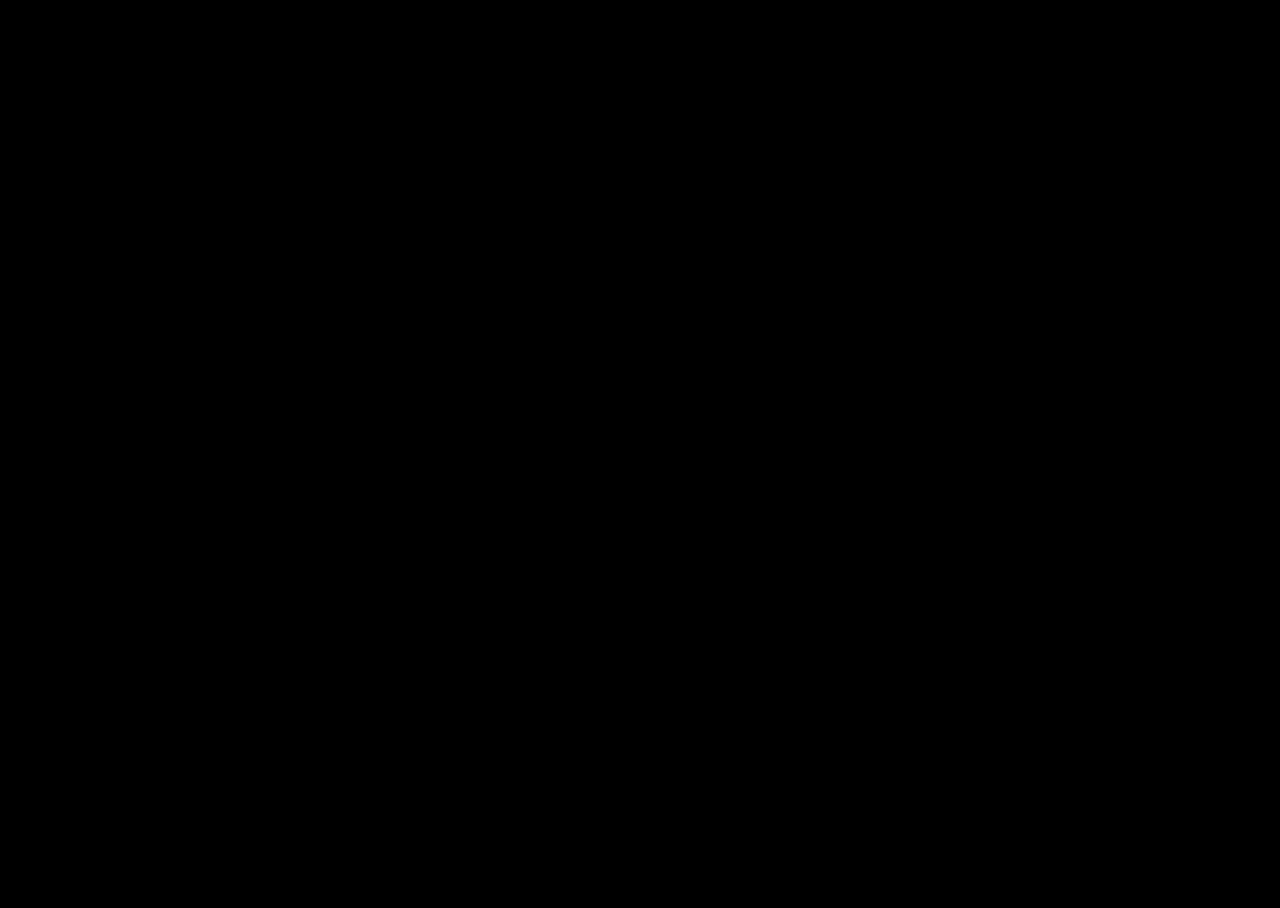
==== src/main/webapp/index.html @ 61eca775 "first commit" ====
<!DOCTYPE html>
<html>
    <head>
        <title>Spy Communication Utility</title>
        <meta http-equiv="Content-Type" content="text/html; charset=UTF-8">
        <link rel="stylesheet" type="text/css" href="style.css"/>
        <script src="jquery-3.3.1.min.js"></script>
    </head>
    <body>
        <canvas id="canvas" width="640" height="400"></canvas>
       
        
        <div id ="commentDiv">
            <div class="instructions">Comments used to collaborate with other agents on your faction will be displayed here.
        Only agents of your team will be able to see these comments.  You can use this section to communicate with other
        agents on your team.
            </div>
        </div>
        <div id ="clueDiv">
            <div class="instructions">Clues discovered by your faction will be displayed in this section. These clues can be used to complete the 
        final objective of your mission.  Your country is depending on you completing this mission!
            </div>
        </div>
        <div id ="codeEntry">
            <textarea id="codeTextArea" placeholder="Enter Code here: ..."></textarea>
        </div>
        <div id ="commentEntry">
            <textarea id="commentTextArea" placeholder="Comment here:..."></textarea>
        </div>
        <div id="clueInputDiv">
            <div><textarea id="agentIdFieldBox" placeholder="Put AgentId here:" rows="3"></textarea></div>
            <div><textarea id="cluebox" placeholder="Put Clue here:" rows="5"></textarea></div>
            <button id="cluesubmit">Submit</button>
        </div>
        <audio id="clickSound" src="RbMg.wav"></audio>
        <audio id="alertSound" src="alertsound.wav"></audio>
        <audio id="wooshSound" src="woosh.wav"></audio>
        <img id="leftDoor" src="leftdoor.png" alt="leftdoor" hidden/>
        <img id="rightDoor" src="rightdoor.png" alt="rightdoor" hidden/>
        <script src="websocket.js"></script>
        <script src="keypad.js"></script>
    </body>
</html>
---- src/main/webapp/style.css ----
/*
To change this license header, choose License Headers in Project Properties.
To change this template file, choose Tools | Templates
and open the template in the editor.
*/
/* 
    Created on : 16-Oct-2018, 7:47:58 PM
    Author     : jamietung
*/


@charset "UTF-8";

html {
    height: 100%;
}

body {
    background-color: black;
    height: 100%;
}

#safeDiv {
    display: block;
    position: relative;
    background-color: black;
    min-height: 50%;
    width: 33%;
    margin-left: auto;
    margin-right: auto;
    top: 25%;
    z-index: 20;
}
canvas {
            background-color: black;
            display: block;
            position: absolute;
            top: 0;
            left: 0;
            right: 0;
            bottom: 0;
            width: 100%;
            height: 100%;
        }

#digitalDisplay {
    display: block;
    border: solid black 2px;
    background-color: white;
    width: 100%;
    min-height:60px;
}

#safeDiv div {
    padding-left: 4px;
}

#safeDiv div Button {
    display: block;
    width: 33%;
    height: 87px;
    font-size: larger;
    float: left;
}

#clueDiv {
    display: none;
    border: solid green 3px;
    width: 49.5%;
    height: auto !important; /* real browsers */
    min-height: 100%; /* real browsers */
    color: green;
}

div.instructions, div.clue, div.comment {
    padding-left: 10pt;
    padding-right: 10pt;
    padding-top: 5pt;
    padding-bottom: 5pt;
}


#commentDiv {
    border: solid green 3px;
    display: none;
    width: 49.5%;
    height: auto !important; /* real browsers */
    min-height: 90%; /* real browsers */
    color: green;
    float: right;
}
#codeEntry {
   border: solid green 3px;
   display: none;
   position: relative;
   width: 49.5%;
   color: green;
   min-height: 2%;
   left: 50%;
   top: -10%;
   
}
#commentEntry {
    border: solid green 3px;
    display: none;
    position: relative;
    width: 49.5%;
    min-height: 2%;
    color:green;
    left: 50%;
    top: -10%;
}
textarea {
    display: none;
    -webkit-box-sizing: border-box;
	-moz-box-sizing: border-box;
	box-sizing: border-box;
        height: 100%;
	width: 100%;
}
div.trashError {
    font-weight: bold;
    color:red;
}
div#clueInputDiv {
    display: none;
    position: relative;
    top: -100%;
    left: 50%;
    width: 48%;
}
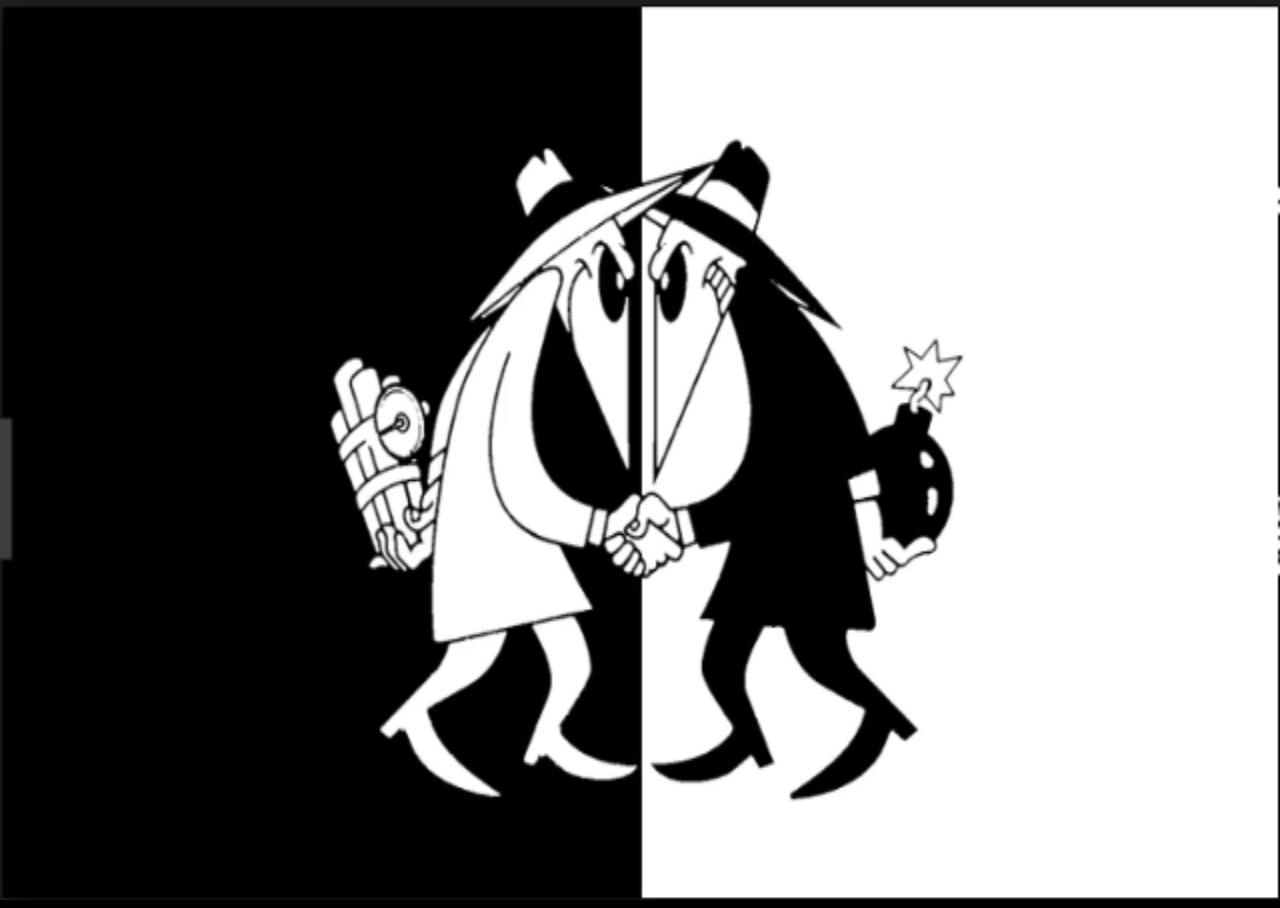
==== commit a03c4c7e: "second commit" ====
--- a/src/main/webapp/index.html
+++ b/src/main/webapp/index.html
@@ -8,7 +8,19 @@
     </head>
     <body>
         <canvas id="canvas" width="640" height="400"></canvas>
-       
+        
+        <div id="voluntaryCodeDiv">
+            <div>Enter Code</div>
+            <div>
+                <input id="codeBox1" class="codeBox" maxlength="1"/>
+                <input id="codeBox2" class="codeBox" maxlength="1"/>
+                <input id="codeBox3" class="codeBox" maxlength="1"/>
+                <input id="codeBox4" class="codeBox" maxlength="1"/>
+                <input id="codeBox5" class="codeBox" maxlength="1"/>
+            </div>
+            <button id="skipButton">Skip</button>
+            <button id="enterButton">Enter</button>
+        </div>
         
         <div id ="commentDiv">
             <div class="instructions">Comments used to collaborate with other agents on your faction will be displayed here.
@@ -22,7 +34,7 @@
             </div>
         </div>
         <div id ="codeEntry">
-            <textarea id="codeTextArea" placeholder="Enter Code here: ..."></textarea>
+            <button id="summonVoluntaryCodeDiv">Input Code</button>
         </div>
         <div id ="commentEntry">
             <textarea id="commentTextArea" placeholder="Comment here:..."></textarea>
@@ -32,11 +44,12 @@
             <div><textarea id="cluebox" placeholder="Put Clue here:" rows="5"></textarea></div>
             <button id="cluesubmit">Submit</button>
         </div>
+        
         <audio id="clickSound" src="RbMg.wav"></audio>
         <audio id="alertSound" src="alertsound.wav"></audio>
         <audio id="wooshSound" src="woosh.wav"></audio>
-        <img id="leftDoor" src="leftdoor.png" alt="leftdoor" hidden/>
-        <img id="rightDoor" src="rightdoor.png" alt="rightdoor" hidden/>
+        <img id="leftDoor" src="left.png" alt="leftdoor" hidden/>
+        <img id="rightDoor" src="right.png" alt="rightdoor" hidden/>
         <script src="websocket.js"></script>
         <script src="keypad.js"></script>
     </body>
--- a/src/main/webapp/style.css
+++ b/src/main/webapp/style.css
@@ -85,7 +85,7 @@
     display: none;
     width: 49.5%;
     height: auto !important; /* real browsers */
-    min-height: 90%; /* real browsers */
+    min-height: 95%; /* real browsers */
     color: green;
     float: right;
 }
@@ -96,19 +96,19 @@
    width: 49.5%;
    color: green;
    min-height: 2%;
-   left: 50%;
-   top: -10%;
+   left: 0%;
+   top: -3%;
    
 }
 #commentEntry {
-    border: solid green 3px;
+    border: solid black 3px;
     display: none;
     position: relative;
     width: 49.5%;
     min-height: 2%;
     color:green;
     left: 50%;
-    top: -10%;
+    top: -8%;
 }
 textarea {
     display: none;
@@ -118,6 +118,12 @@
         height: 100%;
 	width: 100%;
 }
+button#summonVoluntaryCodeDiv {
+    display: block;
+    width: 100%;
+    text-align: center;
+}
+
 div.trashError {
     font-weight: bold;
     color:red;
@@ -128,4 +134,45 @@
     top: -100%;
     left: 50%;
     width: 48%;
+}
+
+#voluntaryCodeDiv {
+    display: none;
+    position: relative;
+    top: 30%;
+    background-color: white;
+    width: 33%;
+    min-height: 30%;
+    text-align: center;
+    font-size: xx-large;
+    padding: 10pt 10pt 10pt 10pt;
+    margin-left: auto;
+    margin-right: auto;
+}
+
+#voluntaryCodeDiv button {
+    font-size: x-large;
+}
+
+#voluntaryCodeDiv div {
+    margin-top: 5%;
+    margin-bottom: 10%;
+}
+
+#skipButton {
+    display: block;
+    float: left;
+    margin-left: 2em;
+}
+
+#enterButton {
+    display: block;
+    float: right;
+    margin-right: 2em;
+}
+
+input.codeBox {
+    font-size: larger;
+    text-align: center;
+    width: 15%;
 }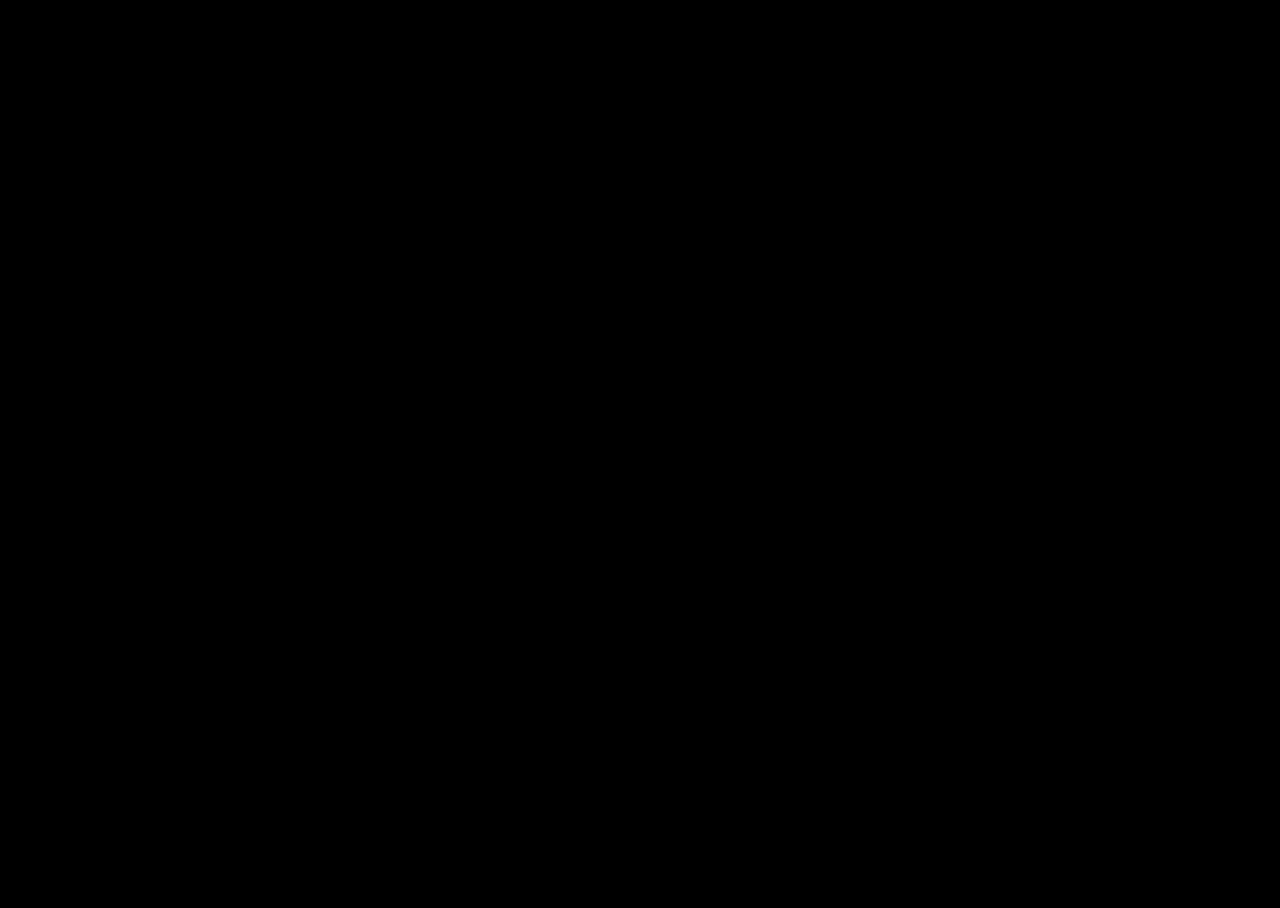
==== commit 35c73776: "third commit" ====
--- a/src/main/webapp/index.html
+++ b/src/main/webapp/index.html
@@ -51,6 +51,5 @@
         <img id="leftDoor" src="left.png" alt="leftdoor" hidden/>
         <img id="rightDoor" src="right.png" alt="rightdoor" hidden/>
         <script src="websocket.js"></script>
-        <script src="keypad.js"></script>
     </body>
 </html>
--- a/src/main/webapp/style.css
+++ b/src/main/webapp/style.css
@@ -65,11 +65,11 @@
 
 #clueDiv {
     display: none;
-    border: solid green 3px;
+    overflow-y: auto;
+    color: green;
     width: 49.5%;
     height: auto !important; /* real browsers */
-    min-height: 100%; /* real browsers */
-    color: green;
+    min-height: 95%; /* real browsers */
 }
 
 div.instructions, div.clue, div.comment {
@@ -79,10 +79,13 @@
     padding-bottom: 5pt;
 }
 
+div.instructions {
+    font-size: x-large;
+}
 
 #commentDiv {
-    border: solid green 3px;
     display: none;
+    overflow-y: auto;
     width: 49.5%;
     height: auto !important; /* real browsers */
     min-height: 95%; /* real browsers */
@@ -90,25 +93,24 @@
     float: right;
 }
 #codeEntry {
-   border: solid green 3px;
+   border: none;
    display: none;
    position: relative;
-   width: 49.5%;
+   width: 10%;
    color: green;
-   min-height: 2%;
+   min-height: 5%;
    left: 0%;
-   top: -3%;
+   top: -5%;
    
 }
 #commentEntry {
-    border: solid black 3px;
     display: none;
     position: relative;
     width: 49.5%;
     min-height: 2%;
     color:green;
     left: 50%;
-    top: -8%;
+    top: -10%;
 }
 textarea {
     display: none;
@@ -121,7 +123,11 @@
 button#summonVoluntaryCodeDiv {
     display: block;
     width: 100%;
+    border-radius: 4px;
     text-align: center;
+    min-height: 100%;
+    padding-top: 10pt;
+    padding-bottom:10pt;
 }
 
 div.trashError {
@@ -152,6 +158,7 @@
 
 #voluntaryCodeDiv button {
     font-size: x-large;
+    border-radius: 4px;
 }
 
 #voluntaryCodeDiv div {
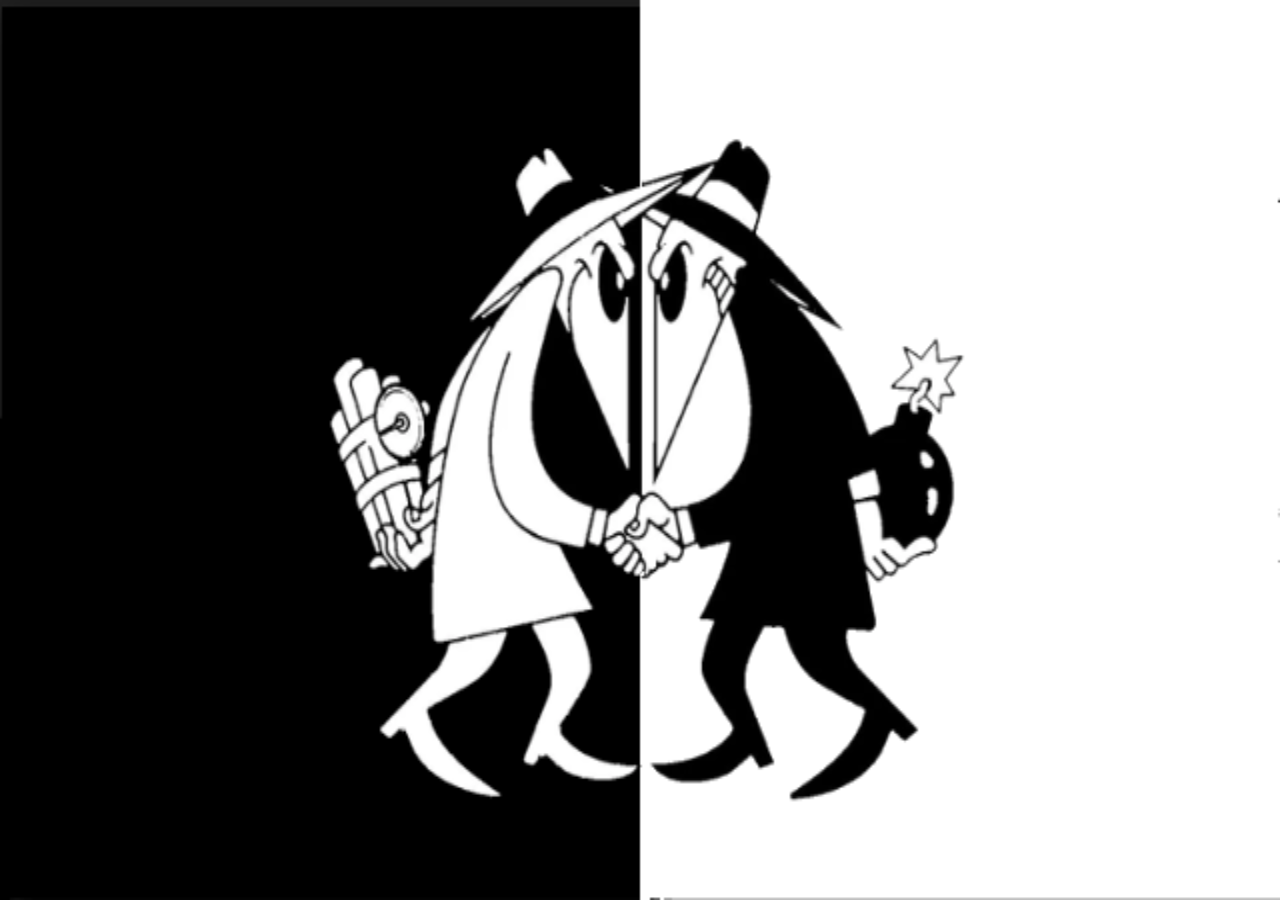
==== commit 8f768106: "third commit" ====
--- a/src/main/webapp/index.html
+++ b/src/main/webapp/index.html
@@ -23,21 +23,18 @@
         </div>
         
         <div id ="commentDiv">
-            <div class="instructions">Comments used to collaborate with other agents on your faction will be displayed here.
-        Only agents of your team will be able to see these comments.  You can use this section to communicate with other
-        agents on your team.
+            <div class="instructions"><h3>Team Chat</h3>
             </div>
         </div>
         <div id ="clueDiv">
-            <div class="instructions">Clues discovered by your faction will be displayed in this section. These clues can be used to complete the 
-        final objective of your mission.  Your country is depending on you completing this mission!
+            <div class="instructions"><h3>Clues</h3>
             </div>
         </div>
         <div id ="codeEntry">
             <button id="summonVoluntaryCodeDiv">Input Code</button>
         </div>
         <div id ="commentEntry">
-            <textarea id="commentTextArea" placeholder="Comment here:..."></textarea>
+            <textarea id="commentTextArea" placeholder="Comment here:..." rows="8"></textarea>
         </div>
         <div id="clueInputDiv">
             <div><textarea id="agentIdFieldBox" placeholder="Put AgentId here:" rows="3"></textarea></div>
--- a/src/main/webapp/style.css
+++ b/src/main/webapp/style.css
@@ -12,60 +12,30 @@
 @charset "UTF-8";
 
 html {
-    height: 100%;
+    height: 90%;
 }
 
 body {
     background-color: black;
-    height: 100%;
+    height: 95%;
 }
 
-#safeDiv {
+canvas {
+    background-color: black;
     display: block;
-    position: relative;
-    background-color: black;
-    min-height: 50%;
-    width: 33%;
-    margin-left: auto;
-    margin-right: auto;
-    top: 25%;
-    z-index: 20;
-}
-canvas {
-            background-color: black;
-            display: block;
-            position: absolute;
-            top: 0;
-            left: 0;
-            right: 0;
-            bottom: 0;
-            width: 100%;
-            height: 100%;
-        }
-
-#digitalDisplay {
-    display: block;
-    border: solid black 2px;
-    background-color: white;
+    position: absolute;
+    top: 0;
+    left: 0;
+    right: 0;
+    bottom: 0;
     width: 100%;
-    min-height:60px;
-}
-
-#safeDiv div {
-    padding-left: 4px;
-}
-
-#safeDiv div Button {
-    display: block;
-    width: 33%;
-    height: 87px;
-    font-size: larger;
-    float: left;
+    height: 100%;
 }
 
 #clueDiv {
     display: none;
     overflow-y: auto;
+    border-right: solid green 1px;
     color: green;
     width: 49.5%;
     height: auto !important; /* real browsers */
@@ -80,7 +50,9 @@
 }
 
 div.instructions {
-    font-size: x-large;
+    font-size: xx-large;
+    text-align: center;
+    font-family: "Courier New", Courier, serif;
 }
 
 #commentDiv {
@@ -92,6 +64,7 @@
     color: green;
     float: right;
 }
+
 #codeEntry {
    border: none;
    display: none;
@@ -100,9 +73,9 @@
    color: green;
    min-height: 5%;
    left: 0%;
-   top: -5%;
-   
+   top: -5%; 
 }
+
 #commentEntry {
     display: none;
     position: relative;
@@ -115,10 +88,11 @@
 textarea {
     display: none;
     -webkit-box-sizing: border-box;
-	-moz-box-sizing: border-box;
-	box-sizing: border-box;
-        height: 100%;
-	width: 100%;
+    -moz-box-sizing: border-box;
+    box-sizing: border-box;
+    height: 100%;
+    width: 100%;
+    border-radius: 4px;
 }
 button#summonVoluntaryCodeDiv {
     display: block;
@@ -157,8 +131,10 @@
 }
 
 #voluntaryCodeDiv button {
+    position: absolute;
     font-size: x-large;
     border-radius: 4px;
+    bottom: 3%;
 }
 
 #voluntaryCodeDiv div {
@@ -170,12 +146,14 @@
     display: block;
     float: left;
     margin-left: 2em;
+    left: 3%;
 }
 
 #enterButton {
     display: block;
     float: right;
     margin-right: 2em;
+    right: 3%;
 }
 
 input.codeBox {
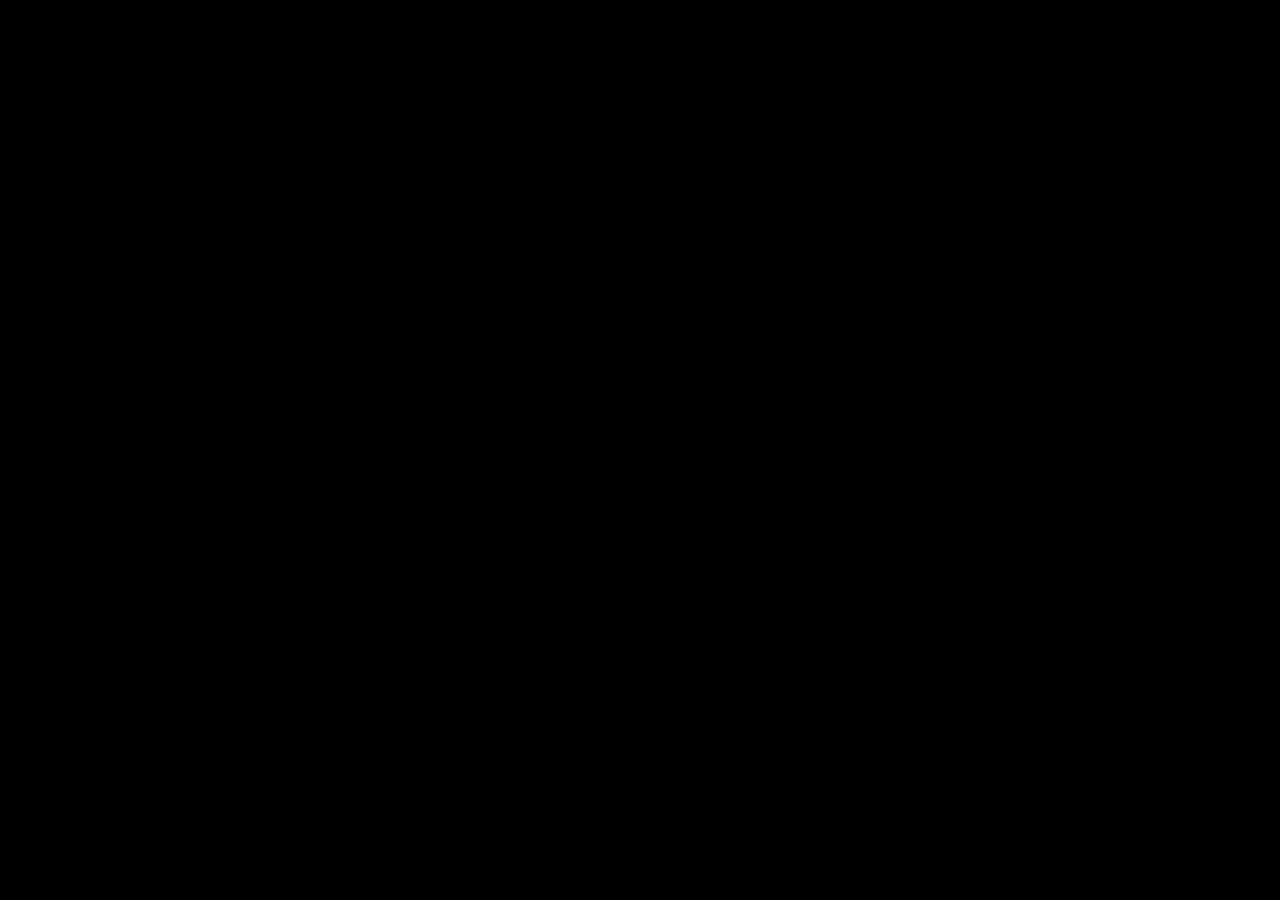
==== commit d9764f08: "fourth commit" ====
--- a/src/main/webapp/index.html
+++ b/src/main/webapp/index.html
@@ -23,16 +23,16 @@
         </div>
         
         <div id ="commentDiv">
-            <div class="instructions"><h3>Team Chat</h3>
+            <div class="instructions"><h3><span id="factionDesc">Black</span> Hat Chat</h3>
             </div>
         </div>
         <div id ="clueDiv">
-            <div class="instructions"><h3>Clues</h3>
+            <div class="instructions"><h3>Intel</h3>
             </div>
         </div>
-        <div id ="codeEntry">
+        <!--<div id ="codeEntry">
             <button id="summonVoluntaryCodeDiv">Input Code</button>
-        </div>
+        </div> -->
         <div id ="commentEntry">
             <textarea id="commentTextArea" placeholder="Comment here:..." rows="8"></textarea>
         </div>
@@ -47,6 +47,8 @@
         <audio id="wooshSound" src="woosh.wav"></audio>
         <img id="leftDoor" src="left.png" alt="leftdoor" hidden/>
         <img id="rightDoor" src="right.png" alt="rightdoor" hidden/>
+        <img id ="whiteHat" class="factionLogo" src="whiteHat.png" alt="whiteHat" width="150" height="150" hidden/>
+        <img id ="blackHat" class="factionLogo" src="blackHat.png" alt="blackHat" width="150" height="150" hidden/>
         <script src="websocket.js"></script>
     </body>
 </html>
--- a/src/main/webapp/style.css
+++ b/src/main/webapp/style.css
@@ -49,6 +49,11 @@
     padding-bottom: 5pt;
 }
 
+div.clue, div.comment, textArea {
+    font-size: large;
+    font-family:"Verdana", Verdana, serif;
+}
+
 div.instructions {
     font-size: xx-large;
     text-align: center;
@@ -59,8 +64,8 @@
     display: none;
     overflow-y: auto;
     width: 49.5%;
-    height: auto !important; /* real browsers */
-    min-height: 95%; /* real browsers */
+    height: 78%; /* real browsers */
+    min-height: 30%; /* real browsers */
     color: green;
     float: right;
 }
@@ -135,6 +140,7 @@
     font-size: x-large;
     border-radius: 4px;
     bottom: 3%;
+    background-color: grey;
 }
 
 #voluntaryCodeDiv div {
@@ -160,4 +166,12 @@
     font-size: larger;
     text-align: center;
     width: 15%;
+}
+
+img.factionLogo {
+    position : fixed;
+    width: 15%;
+    height: 25%;
+    top: -4%;
+    left: 42.0%;
 }